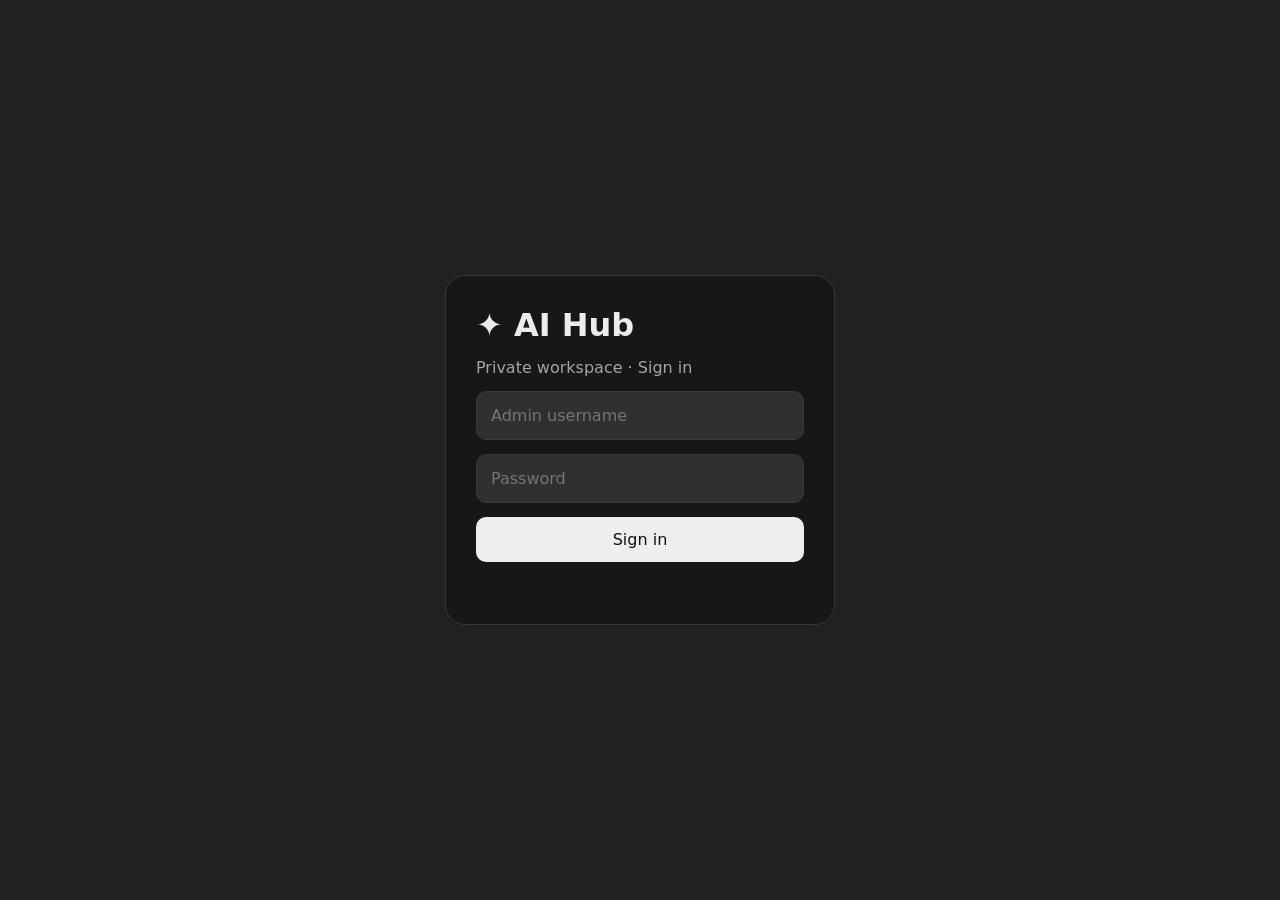
==== public/index.html @ a56e293a "Add files via upload" ====
<!DOCTYPE html><html lang="en"><head><meta charset="utf-8"><meta name="viewport" content="width=device-width,initial-scale=1"><title>AI Hub</title><link rel="stylesheet" href="style.css"></head><body><div id="loginScreen" class="loginScreen"><form id="loginForm" class="loginBox"><h1>✦ AI Hub</h1><p>Private workspace · Sign in</p><input id="username" autocomplete="username" placeholder="Admin username" required><input id="password" type="password" autocomplete="current-password" placeholder="Password" required><button class="primary" type="submit">Sign in</button><p id="loginError" role="alert"></p></form></div><div id="app" hidden><aside id="sidebar"><div class="brand"><span class="logo">✦</span> AI Hub <button id="closeSide" class="mobile">✕</button></div><button id="homeBtn" class="new">⌂ Home / AI categories</button><button id="new" class="new">＋ New chat</button><div id="bulkBar" hidden><span id="selectionCount">0 selected</span><button id="bulkMove">Move</button><button id="bulkDelete" class="danger">Delete</button><button id="clearSelection">Cancel</button></div><div class="searchtools"><input id="search" placeholder="⌕ Search chats and messages"><select id="searchScope" aria-label="Search scope"><option value="all">All chats</option><option value="current">This chat</option></select></div><div class="foldertools"><strong>Folders</strong><button id="newFolder" title="Create folder">＋</button></div><div id="folders"></div><div id="chats"></div><div class="sidefoot"><button id="theme">☼ Theme</button><button id="settings">⚙ Settings</button><button id="logout">Log out</button></div></aside><main><header><button id="menu" class="mobile">☰</button><div class="modelbar"><select id="provider"><option value="groq">Groq</option><option value="gemini">Google Gemini</option><option value="openrouter">OpenRouter</option><option value="cerebras">Cerebras</option><option value="openai">OpenAI</option></select><select id="model"></select></div><div class="hdrRight"><span id="status"></span><button id="plainBtn" type="button" title="Switch between formatted and plain-text display">Aa Rich</button></div></header><div id="scroll"><section id="homeView"><div class="homehead"><div><h1>Your AI workspaces</h1><p>Choose a workspace or customize your dashboard.</p></div><button id="addCategory" class="primary">＋ Add category</button></div><div id="categoryGrid" class="categoryGrid"></div><h2 class="catalogTitle">AI tools by purpose</h2><p class="catalogIntro">API models use your configured provider keys. External tools open their own websites and may have separate free limits.</p><div id="toolCatalog" class="toolCatalog"></div></section><div id="messages" hidden></div></div><div class="composerWrap"><div id="attachmentList"></div><form id="compose"><input id="fileInput" type="file" multiple accept=".txt,.md,.csv,.json,.js,.ts,.html,.css,.xml,.py,.java,.sql,.log,.pdf,.png,.jpg,.jpeg,.webp,.gif,.bmp,image/*" hidden><button type="button" id="attach" title="Attach files">＋</button><textarea id="prompt" rows="1" placeholder="Message AI Hub… (Enter to send · paste images · Ctrl+B/I/U to format)"></textarea><button id="send" title="Send">↑</button></form><div class="hint"><label><input id="crossChatMemory" type="checkbox"> Use relevant context from other chats</label><span id="uploadHint"></span></div></div></main><aside id="tokenWidget" aria-label="Token usage" class="tokenWidget"><div id="tokenDrag" class="tokenHead"><span id="tokenDot" class="tokenDot" aria-hidden="true"></span><strong>Token usage</strong><span id="tokenCompact" class="tokenCompact"></span><button id="tokenToggle" type="button">Collapse</button><button id="tokenHide" type="button" title="Hide token indicator">×</button></div><div id="tokenDetails" class="tokenDetails"><div class="tokenScopeRow"><select id="tokenScope" aria-label="What to measure"><option value="model">This model</option><option value="provider">This provider</option><option value="all">All providers</option></select><button id="tokenLimits" type="button">Set limits</button></div><div id="tokenScopeLabel" class="tokenScopeLabel"></div><div id="tokenPeriods"></div><p id="tokenNote"></p></div></aside><button id="tokenShow" type="button" hidden>Show token usage</button></div><dialog id="settingsDialog"><div class="dialogtop"><h2>Settings</h2><button id="closeSettings">✕</button></div><p>API keys are stored in Netlify environment variables, never in browser storage.</p><div id="keyStatus"></div><h3>Custom model IDs</h3><p>Enter a model ID to use any compatible model, including new releases.</p><input id="customModel" placeholder="e.g. provider/model-name"><button id="useCustom" class="primary">Use model ID</button><h3>Display</h3><p>Use the “Format” button in the top bar to switch between formatted and plain-text messages. Your choice follows your login.</p><h3>Home screen</h3><p>Categories, colours, tile sizes and shapes are saved in this browser.</p><button id="resetHome">Reset home screen layout</button><h3>Data</h3><p>Conversations and folders sync through Supabase across your devices.</p><button id="export">Export conversations</button><button id="import">Import conversations</button><input id="importFile" type="file" accept="application/json" hidden><button id="clear" class="danger">Delete all chats</button></dialog><dialog id="limitsDialog"><div class="dialogtop"><h2>Token limits</h2><button id="closeLimits">✕</button></div><p id="limitsScope"></p><p>Leave a field empty if the limit is unknown, and it will show as “unspecified”. You can type numbers like <code>100000</code>, <code>100k</code> or <code>1.5m</code>. Limits are saved to your login and apply on every device.</p><label class="limitField">Per day<input id="limitDay" inputmode="decimal" placeholder="unspecified"></label><label class="limitField">Per week<input id="limitWeek" inputmode="decimal" placeholder="unspecified"></label><label class="limitField">Per month<input id="limitMonth" inputmode="decimal" placeholder="unspecified"></label><p id="limitsKnown"></p><button id="saveLimits" class="primary">Save limits</button><button id="clearLimits" class="danger">Clear my limits</button></dialog><dialog id="imgDialog"><img id="imgDialogImg" alt=""></dialog><dialog id="categoryDialog"><div class="dialogtop"><h2 id="categoryDialogTitle">Category</h2><button id="closeCategory">✕</button></div><label>Category name<input id="categoryName" maxlength="40" placeholder="e.g. Research"></label><label>Icon / emoji<input id="categoryIcon" maxlength="4" placeholder="🔎"></label><label>Workspace folder<select id="categoryFolder"></select></label><div class="customGrid"><label>Colour<input id="categoryColor" type="color" value="#5b6cff"></label><label>Tile size<select id="categorySize"><option value="small">Small</option><option value="medium">Medium</option><option value="large">Large</option></select></label><label>Shape<select id="categoryShape"><option value="rounded">Rounded</option><option value="square">Square</option><option value="pill">Pill</option></select></label></div><button id="saveCategory" class="primary">Save category</button><button id="deleteCategory" class="danger">Delete category</button></dialog><script type="module" src="app.js"></script></body></html>
---- public/style.css ----
:root{font-family:Inter,ui-sans-serif,system-ui,-apple-system,Segoe UI,sans-serif;color-scheme:dark;--bg:#212121;--side:#171717;--surface:#303030;--hover:#2b2b2b;--text:#ececec;--muted:#a5a5a5;--border:#383838;--accent:#fff}*{box-sizing:border-box}body{margin:0;background:var(--bg);color:var(--text)}button,input,select,textarea{font:inherit}button{cursor:pointer;color:inherit}#app{display:flex;height:100dvh}aside{width:265px;flex-shrink:0;background:var(--side);display:flex;flex-direction:column;padding:18px 12px;gap:15px}.brand{font-size:21px;font-weight:750;padding:6px 10px;display:flex;align-items:center;gap:10px}.logo{display:grid;place-items:center;width:34px;height:34px;border-radius:11px;background:#ececec;color:#151515}.new{background:var(--surface);border:0;border-radius:11px;text-align:left;padding:12px;font-weight:600}#search{border:1px solid var(--border);border-radius:9px;background:transparent;color:var(--text);padding:10px;width:100%}#chats{overflow:auto;flex:1;display:flex;flex-direction:column;gap:3px}.chatrow{display:flex;align-items:center;border-radius:9px}.chatrow.active,.chatrow:hover{background:var(--hover)}.chatrow button{background:none;border:0;padding:10px 8px}.chatrow .openchat{flex:1;text-align:left;white-space:nowrap;overflow:hidden;text-overflow:ellipsis}.chatrow .delete{color:var(--muted)}.sidefoot{border-top:1px solid var(--border);padding-top:12px;display:flex;gap:6px}.sidefoot button{flex:1;background:transparent;border:0;padding:10px}main{flex:1;min-width:0;display:flex;flex-direction:column}header{height:66px;display:flex;align-items:center;justify-content:space-between;padding:0 22px}.modelbar{display:flex;gap:9px;min-width:0}select{background:transparent;color:var(--text);border:1px solid var(--border);border-radius:9px;padding:9px;max-width:260px}option{background:var(--surface)}#status{font-size:12px;color:var(--muted)}#scroll{flex:1;overflow-y:auto}#messages{max-width:820px;margin:0 auto;padding:30px 22px 50px;display:flex;flex-direction:column;gap:28px;min-height:100%}.welcome{margin:auto;text-align:center;font-size:28px;font-weight:650}.welcome span{display:block;color:var(--muted);font-size:15px;font-weight:400;margin-top:12px}.msg{line-height:1.65;overflow-wrap:anywhere}.msg.user{align-self:flex-end;max-width:min(80%,620px);background:var(--surface);border-radius:20px;padding:12px 17px}.msg.assistant{width:100%}.msg .meta{font-size:12px;color:var(--muted);margin-bottom:6px}.composerWrap{padding:10px 20px 20px;background:var(--bg)}#compose{max-width:820px;margin:auto;display:flex;align-items:end;gap:10px;background:var(--surface);border:1px solid #454545;border-radius:24px;padding:12px 12px 12px 20px}textarea{width:100%;resize:none;max-height:180px;background:none;color:var(--text);border:0;outline:0;line-height:1.5}#send{border:0;background:#f0f0f0;color:#151515;border-radius:50%;width:36px;height:36px;font-size:23px;font-weight:bold;flex-shrink:0}#send:disabled{opacity:.4}.hint{text-align:center;font-size:11px;color:var(--muted);padding-top:10px}dialog{width:min(500px,92vw);border:1px solid var(--border);border-radius:18px;background:var(--side);color:var(--text);padding:24px}dialog::backdrop{background:#000a}.dialogtop{display:flex;justify-content:space-between;align-items:center}.dialogtop button{background:none;border:0}dialog p{color:var(--muted);font-size:13px}dialog input{width:100%;padding:12px;border:1px solid var(--border);background:var(--surface);color:var(--text);border-radius:8px;margin-bottom:10px}dialog>button{border:1px solid var(--border);background:var(--surface);border-radius:8px;padding:10px;margin:4px}.danger{color:#ff9292}.primary{background:#eee!important;color:#111!important}.keyline{padding:5px 0;font-size:13px}.mobile{display:none}body.light{--bg:#fff;--side:#f6f6f6;--surface:#efefef;--hover:#e8e8e8;--text:#202020;--muted:#666;--border:#ddd;color-scheme:light}body.light #send{background:#222;color:white}body.light #compose{border-color:#ddd}@media(max-width:720px){aside{position:absolute;z-index:5;height:100%;transform:translateX(-100%);transition:transform .2s}aside.show{transform:translateX(0)}.mobile{display:block;background:transparent;border:0;font-size:20px}#closeSide{margin-left:auto}header{padding:0 12px;gap:8px}select{max-width:42vw;font-size:12px}#messages{padding:20px 14px}.composerWrap{padding:8px 10px 14px}.hint{font-size:10px}#status{display:none}}

[hidden]{display:none!important}.loginScreen{min-height:100dvh;display:grid;place-items:center;padding:20px}.loginBox{width:min(390px,100%);background:var(--side);border:1px solid var(--border);border-radius:20px;padding:30px;display:flex;flex-direction:column;gap:14px}.loginBox h1{margin:0}.loginBox p{color:var(--muted);margin:0}.loginBox input{border:1px solid var(--border);border-radius:10px;background:var(--surface);padding:14px;color:var(--text)}.loginBox button{border:0;border-radius:10px;padding:13px}.loginBox #loginError{color:#ff9292;min-height:18px}.sidefoot{flex-wrap:wrap}.sidefoot button{min-width:30%}
.searchtools{display:flex;flex-direction:column;gap:6px}.searchtools select{width:100%;max-width:none}.foldertools{display:flex;align-items:center;justify-content:space-between;padding:3px 8px;color:var(--muted);font-size:12px;text-transform:uppercase;letter-spacing:.06em}.foldertools button,.mini{border:0;background:transparent;color:var(--muted);padding:5px 8px;border-radius:6px}.foldertools button:hover,.mini:hover{background:var(--hover);color:var(--text)}#folders{display:flex;flex-direction:column;gap:3px;max-height:180px;overflow:auto}.folderrow{display:flex;align-items:center;gap:2px;border-radius:8px;padding:2px 4px}.folderrow.selected,.folderrow:hover{background:var(--hover)}.folderopen{flex:1;text-align:left;white-space:nowrap;overflow:hidden;text-overflow:ellipsis}.folderrow button{background:transparent;border:0;color:var(--muted);padding:6px}.small{font-size:12px}.muted{color:var(--muted)}#compose #attach{flex-shrink:0;width:32px;height:32px;border:0;border-radius:50%;background:transparent;font-size:24px;color:var(--muted)}#compose #attach:hover{background:var(--hover);color:var(--text)}#attachmentList{max-width:820px;margin:0 auto;display:flex;flex-wrap:wrap;gap:6px;padding:4px 8px}.attachment,.filechips{font-size:12px;color:var(--muted);background:var(--surface);padding:5px 8px;border-radius:8px}.hint label{cursor:pointer}.hint input{vertical-align:middle;accent-color:var(--text)}.chatrow .mini{font-size:18px;flex-shrink:0}.chatrow .openchat{min-width:0}.chatrow{min-width:0}

/* Customizable home dashboard and drag/drop */
#homeView{max-width:1100px;width:100%;margin:0 auto;padding:30px 28px 60px;overflow:auto} .homehead{display:flex;align-items:center;justify-content:space-between;gap:16px;margin-bottom:24px}.homehead h1{margin:0 0 6px;font-size:28px}.homehead p,.catalogIntro{margin:0;color:var(--muted);font-size:13px}.homehead button,.toolCard button{border:0;border-radius:9px;padding:10px 13px}.categoryGrid{display:grid;grid-template-columns:repeat(4,minmax(0,1fr));gap:14px}.categoryTile{position:relative;display:flex;flex-direction:column;align-items:flex-start;justify-content:flex-end;gap:9px;min-height:150px;padding:18px;border:1px solid color-mix(in srgb,var(--tile-color) 65%,transparent);background:linear-gradient(140deg,color-mix(in srgb,var(--tile-color) 28%,var(--surface)),var(--surface));cursor:pointer;transition:transform .14s,border-color .14s;overflow:hidden}.categoryTile:hover{transform:translateY(-2px);border-color:var(--tile-color)}.categoryTile.tileDrop{outline:2px dashed var(--tile-color);outline-offset:2px}.categoryTile .tileIcon{font-size:28px}.categoryTile strong{font-size:17px}.tileSub{font-size:11px;color:var(--muted)}.tileEdit{position:absolute;right:9px;top:8px;border:0;background:#0002;border-radius:7px;font-size:20px;padding:2px 8px}.size-small{min-height:100px}.size-small .tileIcon{font-size:21px}.size-large{min-height:190px;grid-column:span 2}.size-large .tileIcon{font-size:38px}.shape-rounded{border-radius:18px}.shape-square{border-radius:3px}.shape-pill{border-radius:35px}.catalogTitle{margin:35px 0 8px}.catalogIntro{margin-bottom:20px}.catalogGroup{font-size:15px;margin:22px 0 10px}.toolGrid{display:grid;grid-template-columns:repeat(3,minmax(0,1fr));gap:10px}.toolCard{display:flex;flex-direction:column;gap:9px;border:1px solid var(--border);background:var(--side);border-radius:12px;padding:14px;min-width:0}.toolCard strong{font-size:14px}.toolCard p{font-size:12px;color:var(--muted);line-height:1.5;margin:0;flex:1}.toolCard button{align-self:flex-start;background:var(--surface);border:1px solid var(--border);font-size:12px}.folderrow.dropTarget{outline:2px dashed #8b9cff;background:var(--hover)}.chatrow.selected,.folderrow.selected:has(.folderopen){outline:1px solid #8795ff}.chatrow.selected{background:color-mix(in srgb,#5865f2 25%,var(--surface))}#bulkBar{display:flex;gap:5px;align-items:center;flex-wrap:wrap;padding:8px;background:var(--surface);border-radius:9px;font-size:11px}#bulkBar button{border:1px solid var(--border);background:transparent;border-radius:6px;padding:5px 7px;font-size:11px}#bulkBar span{flex:1;min-width:60px}#categoryDialog label{display:block;font-size:12px;color:var(--muted);margin:10px 0}#categoryDialog label input,#categoryDialog label select{display:block;width:100%;margin-top:5px}#categoryDialog input[type=color]{height:40px;padding:3px}.customGrid{display:grid;grid-template-columns:repeat(3,minmax(0,1fr));gap:8px}#categoryDialog>button{margin-top:10px}.fileDrop{outline:2px dashed #8795ff;outline-offset:-5px}#scroll{position:relative}#messages[hidden]{display:none!important}@media(max-width:900px){.categoryGrid{grid-template-columns:repeat(2,minmax(0,1fr))}.toolGrid{grid-template-columns:repeat(2,minmax(0,1fr))}}@media(max-width:560px){#homeView{padding:20px 14px 40px}.homehead{align-items:flex-start;flex-direction:column}.categoryGrid{gap:9px}.categoryTile{padding:13px;min-height:125px}.size-large{grid-column:span 2}.toolGrid{grid-template-columns:1fr}.customGrid{grid-template-columns:1fr}}

/* Cleaner tool directory, upload guidance and movable token meter */
.homehead h1{letter-spacing:-.035em}.catalogTitle{letter-spacing:-.025em}.catalogGroup{display:flex;align-items:center;gap:10px;font-size:16px;font-weight:650;margin:27px 0 12px}.catalogGroup:after{content:"";height:1px;background:var(--border);flex:1}.toolGrid{gap:12px}.toolCard{border-radius:15px;padding:16px;gap:10px;transition:border-color .15s,transform .15s}.toolCard:hover{border-color:#777;transform:translateY(-1px)}.toolCard strong{font-size:15px;letter-spacing:-.01em}.toolKind{align-self:flex-start;font-size:10px;color:var(--muted);background:var(--surface);border:1px solid var(--border);border-radius:20px;padding:4px 8px}.toolCard button{margin-top:3px;border-radius:8px}.catalogIntro{line-height:1.6;max-width:780px}.hint{max-width:820px;margin:auto;line-height:1.6}.hint #uploadHint{display:block;margin-top:5px;max-width:820px;font-size:10px;line-height:1.5;color:var(--muted)}.tokenWidget{position:fixed;z-index:20;right:18px;bottom:100px;width:300px;max-width:calc(100vw - 20px);background:var(--side);border:1px solid var(--border);box-shadow:0 12px 38px #0003;border-radius:14px;overflow:hidden;font-size:12px}.tokenHead{display:flex;align-items:center;gap:8px;padding:10px 11px;background:var(--surface);cursor:move;touch-action:none}.tokenHead strong{flex:1;font-size:12px}.tokenHead button{border:0;border-radius:6px;background:transparent;padding:4px 6px;color:var(--muted);cursor:pointer}.tokenHead button:hover{background:var(--hover);color:var(--text)}.tokenDetails{padding:11px 13px}.tokenDetails>div{display:flex;justify-content:space-between;gap:10px;padding:5px 0}.tokenDetails span,.tokenDetails p{color:var(--muted)}.tokenDetails p{font-size:10px;line-height:1.5;margin:8px 0 0}.tokenWidget.collapsed .tokenDetails{display:none}#tokenShow{position:fixed;right:12px;bottom:85px;z-index:21;border:1px solid var(--border);background:var(--side);color:var(--text);border-radius:20px;padding:9px 12px;box-shadow:0 8px 24px #0002;font-size:12px}#compose{box-shadow:0 4px 20px #0000000b}.foldertools{margin-top:2px}@media(max-width:720px){.tokenWidget{right:10px;bottom:100px;width:220px}.hint #uploadHint{font-size:9px}.toolGrid{grid-template-columns:repeat(2,minmax(0,1fr))}}@media(max-width:560px){.toolGrid{grid-template-columns:1fr}.tokenWidget{bottom:145px;max-width:calc(100vw - 20px)}}


/* ---- Formatted messages ---- */
:root{--link:#8ab4ff;--codebg:#1a1a1a;--inlinecode:#3a3a3a;--ok:#3fb950;--warn:#d9a21b;--hot:#f0883e;--bad:#f85149;--unk:#7d8590}
body.light{--link:#1a5fd0;--codebg:#f1f1f1;--inlinecode:#e4e4e4;--ok:#1f9d3a;--warn:#b07d00;--hot:#d96a14;--bad:#d1242f;--unk:#8a929b}
.msg .md>*:first-child{margin-top:0}.msg .md>*:last-child{margin-bottom:0}
.md p{margin:.6em 0}.md h1,.md h2,.md h3,.md h4,.md h5,.md h6{margin:1.1em 0 .45em;line-height:1.3}.md h1{font-size:1.5em}.md h2{font-size:1.3em}.md h3{font-size:1.15em}.md h4,.md h5,.md h6{font-size:1em}
.md ul,.md ol{margin:.5em 0;padding-left:1.6em}.md li{margin:.2em 0}.md li>ul,.md li>ol{margin:.2em 0}.md input[type=checkbox]{margin-right:.4em}
.md a,.plain a{color:var(--link);text-decoration:underline;text-underline-offset:2px}
.md u{text-decoration:underline;text-underline-offset:2px}.md del,.md s{opacity:.75}.md mark{background:#ffe06655;color:inherit;padding:0 .15em;border-radius:3px}.md kbd{font:inherit;font-size:.88em;border:1px solid var(--border);border-bottom-width:2px;border-radius:5px;padding:0 .35em;background:var(--surface)}
.md code{font-family:ui-monospace,SFMono-Regular,Menlo,Consolas,monospace;font-size:.9em;background:var(--inlinecode);border-radius:5px;padding:.12em .38em}
.codeBlock{margin:.8em 0;border:1px solid var(--border);border-radius:10px;overflow:hidden;background:var(--codebg)}.codeHead{display:flex;justify-content:space-between;align-items:center;padding:5px 8px 5px 12px;font-size:11px;color:var(--muted);border-bottom:1px solid var(--border)}.codeHead button{border:0;background:transparent;color:var(--muted);font-size:11px;padding:3px 7px;border-radius:5px}.codeHead button:hover{background:var(--hover);color:var(--text)}
.md pre{margin:0;padding:12px;overflow-x:auto}.md pre code{background:none;padding:0;border-radius:0;font-size:.86em;line-height:1.55;white-space:pre}
.md blockquote{margin:.7em 0;padding:.1em 1em;border-left:3px solid var(--border);color:var(--muted)}.md hr{border:0;border-top:1px solid var(--border);margin:1.2em 0}
.tableWrap{overflow-x:auto;margin:.8em 0}.md table{border-collapse:collapse;font-size:.93em}.md th,.md td{border:1px solid var(--border);padding:6px 11px;text-align:left;vertical-align:top}.md th{background:var(--surface)}
.mdImg{display:block;max-width:100%;max-height:420px;border-radius:10px;margin:.5em 0;cursor:zoom-in}
.plain{white-space:pre-wrap}.plain .mdImg{margin:.4em 0}
.fmtmsg{font-size:11px!important;opacity:.55;margin-top:6px}.msg:hover .fmtmsg{opacity:1}
.hdrRight{display:flex;align-items:center;gap:12px}#plainBtn{border:1px solid var(--border);background:transparent;border-radius:9px;padding:7px 11px;font-size:12px;color:var(--muted);white-space:nowrap}#plainBtn:hover{background:var(--hover);color:var(--text)}#plainBtn.on{background:var(--surface);color:var(--text)}
.msgImages{display:flex;flex-wrap:wrap;gap:6px;margin-bottom:8px}.msgImages img{max-width:220px;max-height:180px;border-radius:12px;cursor:zoom-in;display:block}
.attachment{display:inline-flex;align-items:center;gap:6px}.attachment img{width:38px;height:38px;object-fit:cover;border-radius:7px}
#imgDialog{width:auto;max-width:94vw;padding:8px;background:transparent;border:0}#imgDialog img{display:block;max-width:92vw;max-height:88vh;border-radius:12px;cursor:zoom-out}

/* ---- Token usage meter ---- */
.tokenDot{width:10px;height:10px;border-radius:50%;background:var(--unk);flex-shrink:0;box-shadow:0 0 0 3px #0000}
.tokenDot[data-level=low]{background:var(--ok)}.tokenDot[data-level=mid]{background:var(--warn)}.tokenDot[data-level=high]{background:var(--hot)}.tokenDot[data-level=full]{background:var(--bad)}
.tokenCompact{font-size:11px;color:var(--muted);white-space:nowrap}.tokenHead strong{flex:1}
.tokenScopeRow{display:flex;gap:6px;align-items:center;padding:0!important}.tokenScopeRow select{flex:1;min-width:0;max-width:none;padding:6px 8px;font-size:12px}.tokenScopeRow button{border:1px solid var(--border);background:transparent;border-radius:8px;padding:6px 9px;font-size:12px;color:var(--muted);white-space:nowrap}.tokenScopeRow button:hover{background:var(--hover);color:var(--text)}
.tokenScopeLabel{font-size:11px;color:var(--muted);padding:6px 0 4px;overflow:hidden;text-overflow:ellipsis;white-space:nowrap}
.tokenRow{padding:7px 0;border-top:1px solid var(--border)}.tokenRowHead{display:flex;justify-content:space-between;gap:8px;font-size:12px}.tokenRowHead span{color:var(--text)}.tokenRowHead strong{font-weight:600;font-variant-numeric:tabular-nums}
.tokenBar{height:7px;border-radius:5px;background:var(--surface);overflow:hidden;margin:6px 0 4px}.tokenBar i{display:block;height:100%;border-radius:5px;background:var(--unk);transition:width .3s,background .3s}
.tokenRow[data-level=low] .tokenBar i{background:var(--ok)}.tokenRow[data-level=mid] .tokenBar i{background:var(--warn)}.tokenRow[data-level=high] .tokenBar i{background:var(--hot)}.tokenRow[data-level=full] .tokenBar i{background:var(--bad)}
.tokenRow[data-level=unknown] .tokenBar i{background:repeating-linear-gradient(135deg,var(--unk) 0 6px,transparent 6px 12px);opacity:.45}
.tokenMeta{font-size:11px;color:var(--muted);font-variant-numeric:tabular-nums}
.tokenRow[data-level=low] .tokenMeta{color:var(--ok)}.tokenRow[data-level=mid] .tokenMeta{color:var(--warn)}.tokenRow[data-level=high] .tokenMeta{color:var(--hot)}.tokenRow[data-level=full] .tokenMeta{color:var(--bad);font-weight:600}
.tokenDetails>div.tokenRow,.tokenDetails>div.tokenScopeLabel{display:block}#tokenPeriods{display:block}#tokenNote{margin-top:8px!important}
.limitField{display:block;font-size:12px;color:var(--muted);margin:10px 0 0}.limitField input{display:block;margin-top:5px}#limitsDialog code{background:var(--surface);padding:1px 5px;border-radius:4px}#limitsDialog>button{margin-top:12px}
@media(max-width:560px){#plainBtn{padding:6px 8px}.hdrRight{gap:6px}.tokenCompact{display:none}}

/* The token panel is an <aside>; stop it inheriting the sidebar's layout (which hid it off-screen on phones). */
aside.tokenWidget{display:block;height:auto;padding:0;gap:0;flex-shrink:1;transform:none;position:fixed;overflow:hidden}
@media(max-width:720px){aside.tokenWidget{transform:none;height:auto;width:min(300px,calc(100vw - 20px));right:10px;left:auto;bottom:96px}select{max-width:33vw}.modelbar{min-width:0;flex:1}.hdrRight{flex-shrink:0}}
@media(max-width:560px){aside.tokenWidget{bottom:150px}}
aside.tokenWidget{bottom:175px}
@media(max-width:720px){aside.tokenWidget{bottom:96px}}
@media(max-width:560px){aside.tokenWidget{bottom:150px}}
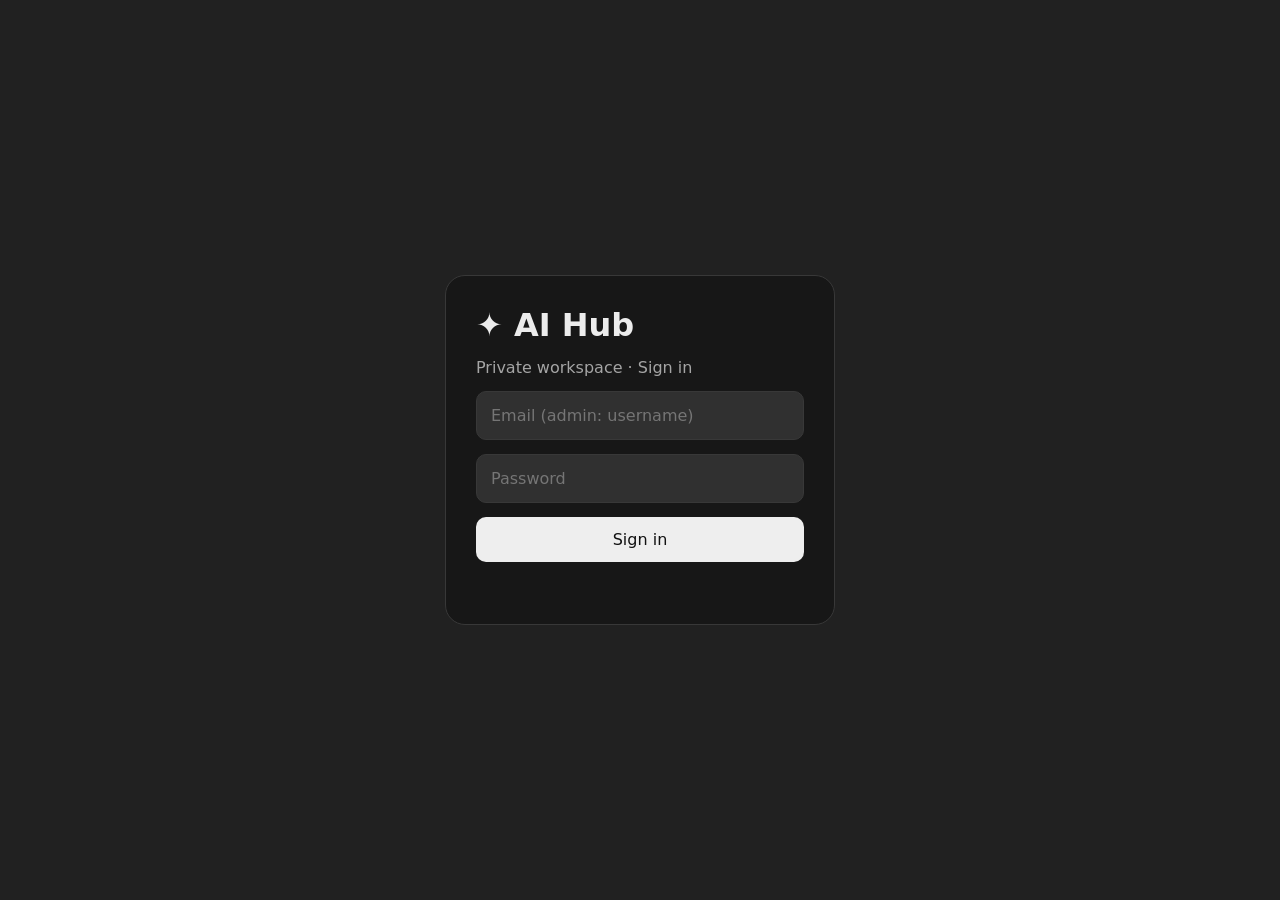
==== commit 0bee5e94: "Add files via upload" ====
--- a/public/index.html
+++ b/public/index.html
@@ -1 +1 @@
-<!DOCTYPE html><html lang="en"><head><meta charset="utf-8"><meta name="viewport" content="width=device-width,initial-scale=1"><title>AI Hub</title><link rel="stylesheet" href="style.css"></head><body><div id="loginScreen" class="loginScreen"><form id="loginForm" class="loginBox"><h1>✦ AI Hub</h1><p>Private workspace · Sign in</p><input id="username" autocomplete="username" placeholder="Admin username" required><input id="password" type="password" autocomplete="current-password" placeholder="Password" required><button class="primary" type="submit">Sign in</button><p id="loginError" role="alert"></p></form></div><div id="app" hidden><aside id="sidebar"><div class="brand"><span class="logo">✦</span> AI Hub <button id="closeSide" class="mobile">✕</button></div><button id="homeBtn" class="new">⌂ Home / AI categories</button><button id="new" class="new">＋ New chat</button><div id="bulkBar" hidden><span id="selectionCount">0 selected</span><button id="bulkMove">Move</button><button id="bulkDelete" class="danger">Delete</button><button id="clearSelection">Cancel</button></div><div class="searchtools"><input id="search" placeholder="⌕ Search chats and messages"><select id="searchScope" aria-label="Search scope"><option value="all">All chats</option><option value="current">This chat</option></select></div><div class="foldertools"><strong>Folders</strong><button id="newFolder" title="Create folder">＋</button></div><div id="folders"></div><div id="chats"></div><div class="sidefoot"><button id="theme">☼ Theme</button><button id="settings">⚙ Settings</button><button id="logout">Log out</button></div></aside><main><header><button id="menu" class="mobile">☰</button><div class="modelbar"><select id="provider"><option value="groq">Groq</option><option value="gemini">Google Gemini</option><option value="openrouter">OpenRouter</option><option value="cerebras">Cerebras</option><option value="openai">OpenAI</option></select><select id="model"></select></div><div class="hdrRight"><span id="status"></span><button id="plainBtn" type="button" title="Switch between formatted and plain-text display">Aa Rich</button></div></header><div id="scroll"><section id="homeView"><div class="homehead"><div><h1>Your AI workspaces</h1><p>Choose a workspace or customize your dashboard.</p></div><button id="addCategory" class="primary">＋ Add category</button></div><div id="categoryGrid" class="categoryGrid"></div><h2 class="catalogTitle">AI tools by purpose</h2><p class="catalogIntro">API models use your configured provider keys. External tools open their own websites and may have separate free limits.</p><div id="toolCatalog" class="toolCatalog"></div></section><div id="messages" hidden></div></div><div class="composerWrap"><div id="attachmentList"></div><form id="compose"><input id="fileInput" type="file" multiple accept=".txt,.md,.csv,.json,.js,.ts,.html,.css,.xml,.py,.java,.sql,.log,.pdf,.png,.jpg,.jpeg,.webp,.gif,.bmp,image/*" hidden><button type="button" id="attach" title="Attach files">＋</button><textarea id="prompt" rows="1" placeholder="Message AI Hub… (Enter to send · paste images · Ctrl+B/I/U to format)"></textarea><button id="send" title="Send">↑</button></form><div class="hint"><label><input id="crossChatMemory" type="checkbox"> Use relevant context from other chats</label><span id="uploadHint"></span></div></div></main><aside id="tokenWidget" aria-label="Token usage" class="tokenWidget"><div id="tokenDrag" class="tokenHead"><span id="tokenDot" class="tokenDot" aria-hidden="true"></span><strong>Token usage</strong><span id="tokenCompact" class="tokenCompact"></span><button id="tokenToggle" type="button">Collapse</button><button id="tokenHide" type="button" title="Hide token indicator">×</button></div><div id="tokenDetails" class="tokenDetails"><div class="tokenScopeRow"><select id="tokenScope" aria-label="What to measure"><option value="model">This model</option><option value="provider">This provider</option><option value="all">All providers</option></select><button id="tokenLimits" type="button">Set limits</button></div><div id="tokenScopeLabel" class="tokenScopeLabel"></div><div id="tokenPeriods"></div><p id="tokenNote"></p></div></aside><button id="tokenShow" type="button" hidden>Show token usage</button></div><dialog id="settingsDialog"><div class="dialogtop"><h2>Settings</h2><button id="closeSettings">✕</button></div><p>API keys are stored in Netlify environment variables, never in browser storage.</p><div id="keyStatus"></div><h3>Custom model IDs</h3><p>Enter a model ID to use any compatible model, including new releases.</p><input id="customModel" placeholder="e.g. provider/model-name"><button id="useCustom" class="primary">Use model ID</button><h3>Display</h3><p>Use the “Format” button in the top bar to switch between formatted and plain-text messages. Your choice follows your login.</p><h3>Home screen</h3><p>Categories, colours, tile sizes and shapes are saved in this browser.</p><button id="resetHome">Reset home screen layout</button><h3>Data</h3><p>Conversations and folders sync through Supabase across your devices.</p><button id="export">Export conversations</button><button id="import">Import conversations</button><input id="importFile" type="file" accept="application/json" hidden><button id="clear" class="danger">Delete all chats</button></dialog><dialog id="limitsDialog"><div class="dialogtop"><h2>Token limits</h2><button id="closeLimits">✕</button></div><p id="limitsScope"></p><p>Leave a field empty if the limit is unknown, and it will show as “unspecified”. You can type numbers like <code>100000</code>, <code>100k</code> or <code>1.5m</code>. Limits are saved to your login and apply on every device.</p><label class="limitField">Per day<input id="limitDay" inputmode="decimal" placeholder="unspecified"></label><label class="limitField">Per week<input id="limitWeek" inputmode="decimal" placeholder="unspecified"></label><label class="limitField">Per month<input id="limitMonth" inputmode="decimal" placeholder="unspecified"></label><p id="limitsKnown"></p><button id="saveLimits" class="primary">Save limits</button><button id="clearLimits" class="danger">Clear my limits</button></dialog><dialog id="imgDialog"><img id="imgDialogImg" alt=""></dialog><dialog id="categoryDialog"><div class="dialogtop"><h2 id="categoryDialogTitle">Category</h2><button id="closeCategory">✕</button></div><label>Category name<input id="categoryName" maxlength="40" placeholder="e.g. Research"></label><label>Icon / emoji<input id="categoryIcon" maxlength="4" placeholder="🔎"></label><label>Workspace folder<select id="categoryFolder"></select></label><div class="customGrid"><label>Colour<input id="categoryColor" type="color" value="#5b6cff"></label><label>Tile size<select id="categorySize"><option value="small">Small</option><option value="medium">Medium</option><option value="large">Large</option></select></label><label>Shape<select id="categoryShape"><option value="rounded">Rounded</option><option value="square">Square</option><option value="pill">Pill</option></select></label></div><button id="saveCategory" class="primary">Save category</button><button id="deleteCategory" class="danger">Delete category</button></dialog><script type="module" src="app.js"></script></body></html>
+<!DOCTYPE html><html lang="en"><head><meta charset="utf-8"><meta name="viewport" content="width=device-width,initial-scale=1"><title>AI Hub</title><link rel="stylesheet" href="style.css"></head><body><div id="loginScreen" class="loginScreen"><form id="loginForm" class="loginBox"><h1>✦ AI Hub</h1><p>Private workspace · Sign in</p><input id="username" autocomplete="username" placeholder="Email (admin: username)" required><input id="password" type="password" autocomplete="current-password" placeholder="Password" required><button class="primary" type="submit">Sign in</button><p id="loginError" role="alert"></p></form></div><div id="app" hidden><aside id="sidebar"><div class="brand"><span class="logo">✦</span> AI Hub <button id="closeSide" class="mobile">✕</button></div><button id="homeBtn" class="new">⌂ Home / AI categories</button><button id="new" class="new">＋ New chat</button><div id="bulkBar" hidden><span id="selectionCount">0 selected</span><button id="bulkMove">Move</button><button id="bulkDelete" class="danger">Delete</button><button id="clearSelection">Cancel</button></div><div class="searchtools"><input id="search" placeholder="⌕ Search chats and messages"><select id="searchScope" aria-label="Search scope"><option value="all">All chats</option><option value="current">This chat</option></select></div><div class="foldertools"><strong>Folders</strong><button id="newFolder" title="Create folder">＋</button></div><div id="folders"></div><div id="chats"></div><div class="sidefoot"><button id="theme">☼ Theme</button><button id="settings">⚙ Settings</button><button id="logout">Log out</button></div></aside><main><header><button id="menu" class="mobile">☰</button><div class="modelbar"><select id="provider"><option value="groq">Groq</option><option value="gemini">Google Gemini</option><option value="openrouter">OpenRouter</option><option value="cerebras">Cerebras</option><option value="openai">OpenAI</option></select><select id="model"></select></div><div class="hdrRight"><span id="status"></span><button id="plainBtn" type="button" title="Switch between formatted and plain-text display">Aa Rich</button></div></header><div id="scroll"><section id="homeView"><div class="homehead"><div><h1>Your AI workspaces</h1><p>Choose a workspace or customize your dashboard.</p></div><button id="addCategory" class="primary">＋ Add category</button></div><div id="categoryGrid" class="categoryGrid"></div><h2 class="catalogTitle">AI tools by purpose</h2><p class="catalogIntro">API models use your configured provider keys. External tools open their own websites and may have separate free limits.</p><div id="toolCatalog" class="toolCatalog"></div></section><div id="messages" hidden></div></div><div class="composerWrap"><div id="attachmentList"></div><form id="compose"><input id="fileInput" type="file" multiple accept=".txt,.md,.csv,.json,.js,.ts,.html,.css,.xml,.py,.java,.sql,.log,.pdf,.png,.jpg,.jpeg,.webp,.gif,.bmp,image/*" hidden><button type="button" id="attach" title="Attach files">＋</button><textarea id="prompt" rows="1" placeholder="Message AI Hub… (Enter to send · paste images · Ctrl+B/I/U to format)"></textarea><button id="send" title="Send">↑</button></form><div class="hint"><label><input id="crossChatMemory" type="checkbox"> Use relevant context from other chats</label><span id="uploadHint"></span></div></div></main><aside id="tokenWidget" aria-label="Token usage" class="tokenWidget"><div id="tokenDrag" class="tokenHead"><span id="tokenDot" class="tokenDot" aria-hidden="true"></span><strong>Token usage</strong><span id="tokenCompact" class="tokenCompact"></span><button id="tokenToggle" type="button">Collapse</button><button id="tokenHide" type="button" title="Hide token indicator">×</button></div><div id="tokenDetails" class="tokenDetails"><div class="tokenScopeRow"><select id="tokenScope" aria-label="What to measure"><option value="model">This model</option><option value="provider">This provider</option><option value="all">All providers</option></select><button id="tokenLimits" type="button">Set limits</button></div><div id="tokenScopeLabel" class="tokenScopeLabel"></div><div id="tokenPeriods"></div><p id="tokenNote"></p></div></aside><button id="tokenShow" type="button" hidden>Show token usage</button></div><dialog id="settingsDialog"><div class="dialogtop"><h2>Settings</h2><button id="closeSettings">✕</button></div><p id="whoami"></p><h3>API keys</h3><p>Add your own keys. They are encrypted on the server, never stored in the browser, and never shown again after saving. Free keys: <a href="https://console.groq.com/keys" target="_blank" rel="noopener">Groq</a> · <a href="https://aistudio.google.com/app/apikey" target="_blank" rel="noopener">Gemini</a> · <a href="https://openrouter.ai/keys" target="_blank" rel="noopener">OpenRouter</a> · <a href="https://cloud.cerebras.ai/" target="_blank" rel="noopener">Cerebras</a>.</p><p id="keyWarn" class="keyWarn" hidden></p><div id="keyStatus"></div><h3>Custom model IDs</h3><p>Enter a model ID to use any compatible model, including new releases.</p><input id="customModel" placeholder="e.g. provider/model-name"><button id="useCustom" class="primary">Use model ID</button><h3>Display</h3><p>Use the “Format” button in the top bar to switch between formatted and plain-text messages. Your choice follows your login.</p><h3>Home screen</h3><p>Categories, colours, tile sizes and shapes are saved in this browser.</p><button id="resetHome">Reset home screen layout</button><h3>Data</h3><p>Conversations and folders sync through Supabase across your devices.</p><button id="export">Export conversations</button><button id="import">Import conversations</button><input id="importFile" type="file" accept="application/json" hidden><button id="clear" class="danger">Delete all chats</button></dialog><dialog id="limitsDialog"><div class="dialogtop"><h2>Token limits</h2><button id="closeLimits">✕</button></div><p id="limitsScope"></p><p>Leave a field empty if the limit is unknown, and it will show as “unspecified”. You can type numbers like <code>100000</code>, <code>100k</code> or <code>1.5m</code>. Limits are saved to your login and apply on every device.</p><label class="limitField">Per day<input id="limitDay" inputmode="decimal" placeholder="unspecified"></label><label class="limitField">Per week<input id="limitWeek" inputmode="decimal" placeholder="unspecified"></label><label class="limitField">Per month<input id="limitMonth" inputmode="decimal" placeholder="unspecified"></label><p id="limitsKnown"></p><button id="saveLimits" class="primary">Save limits</button><button id="clearLimits" class="danger">Clear my limits</button></dialog><dialog id="imgDialog"><img id="imgDialogImg" alt=""></dialog><dialog id="categoryDialog"><div class="dialogtop"><h2 id="categoryDialogTitle">Category</h2><button id="closeCategory">✕</button></div><label>Category name<input id="categoryName" maxlength="40" placeholder="e.g. Research"></label><label>Icon / emoji<input id="categoryIcon" maxlength="4" placeholder="🔎"></label><label>Workspace folder<select id="categoryFolder"></select></label><div class="customGrid"><label>Colour<input id="categoryColor" type="color" value="#5b6cff"></label><label>Tile size<select id="categorySize"><option value="small">Small</option><option value="medium">Medium</option><option value="large">Large</option></select></label><label>Shape<select id="categoryShape"><option value="rounded">Rounded</option><option value="square">Square</option><option value="pill">Pill</option></select></label></div><button id="saveCategory" class="primary">Save category</button><button id="deleteCategory" class="danger">Delete category</button></dialog><script type="module" src="app.js"></script></body></html>
--- a/public/style.css
+++ b/public/style.css
@@ -54,3 +54,7 @@
 aside.tokenWidget{bottom:175px}
 @media(max-width:720px){aside.tokenWidget{bottom:96px}}
 @media(max-width:560px){aside.tokenWidget{bottom:150px}}
+
+.keyRow{border:1px solid var(--border);border-radius:10px;padding:10px;margin:8px 0}.keyHead{display:flex;justify-content:space-between;align-items:center;font-size:13px;margin-bottom:6px}.keyState{font-size:12px;color:var(--muted)}.keyState.ok{color:var(--ok)}
+.keyInput{display:flex;gap:6px}.keyInput input{margin:0!important;flex:1;min-width:0;padding:8px!important;font-size:13px}.keyInput button{border:1px solid var(--border);background:var(--surface);border-radius:8px;padding:6px 10px;font-size:12px;margin:0}
+.keyWarn{color:#ffb454!important;background:#ffb45418;border-radius:8px;padding:8px 10px}#whoami{margin:6px 0 0}#settingsDialog a{color:var(--link)}#settingsDialog{max-height:90vh;overflow-y:auto}
